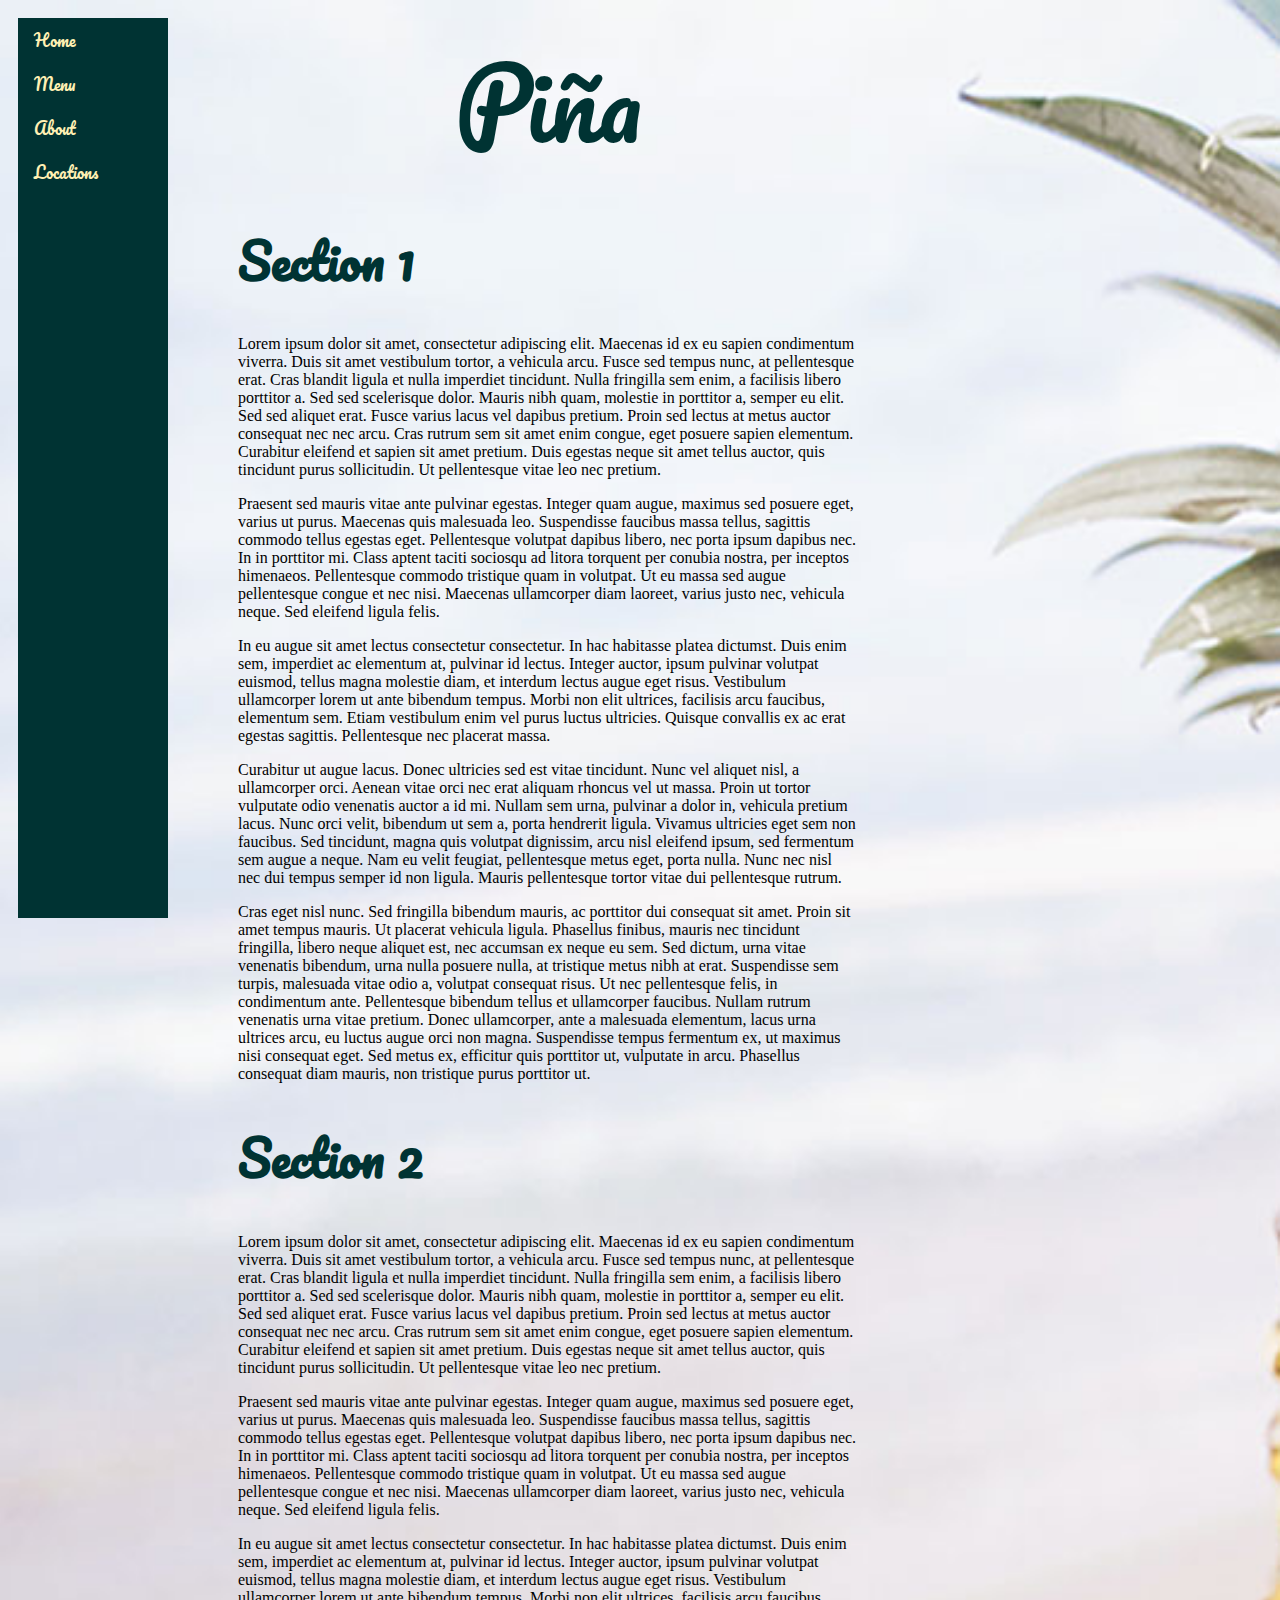
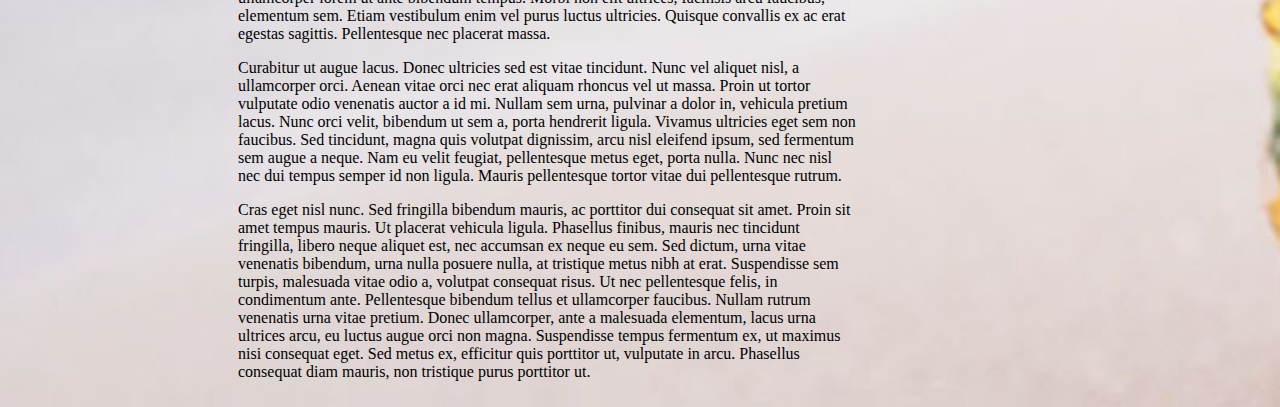
==== index.html @ 0e22da1b "text on about, home pages" ====
<!DOCTYPE html>
<html>
    <head>
        <meta charset="utf-8">
        <title>Home</title>
        <link rel="stylesheet" href="main.css">
        <link rel="stylesheet" type="text/css" href="https://fonts.googleapis.com/css?family=Pacifico">
    </head>
    <body>
    <div class="column1of2">
		<div id="nav" class="nav">
			<ul>
				<li><a href="index.html">Home</a></li>
				<li><a href="menu.html">Menu</a></li>
				<li><a href="about.html">About</a></li>
				<li><a href="location.html">Locations</a></li>
			</ul>
		</div>
	</div>
	<section>
	<div class="column2of2">
    	<header>Piña</header>
    	<h1>Section 1</h1>
    	<p>Lorem ipsum dolor sit amet, consectetur adipiscing elit. Maecenas id ex eu sapien condimentum viverra. Duis sit amet vestibulum tortor, a vehicula arcu. Fusce sed tempus nunc, at pellentesque erat. Cras blandit ligula et nulla imperdiet tincidunt. Nulla fringilla sem enim, a facilisis libero porttitor a. Sed sed scelerisque dolor. Mauris nibh quam, molestie in porttitor a, semper eu elit. Sed sed aliquet erat. Fusce varius lacus vel dapibus pretium. Proin sed lectus at metus auctor consequat nec nec arcu. Cras rutrum sem sit amet enim congue, eget posuere sapien elementum. Curabitur eleifend et sapien sit amet pretium. Duis egestas neque sit amet tellus auctor, quis tincidunt purus sollicitudin. Ut pellentesque vitae leo nec pretium.</p>

		<p>Praesent sed mauris vitae ante pulvinar egestas. Integer quam augue, maximus sed posuere eget, varius ut purus. Maecenas quis malesuada leo. Suspendisse faucibus massa tellus, sagittis commodo tellus egestas eget. Pellentesque volutpat dapibus libero, nec porta ipsum dapibus nec. In in porttitor mi. Class aptent taciti sociosqu ad litora torquent per conubia nostra, per inceptos himenaeos. Pellentesque commodo tristique quam in volutpat. Ut eu massa sed augue pellentesque congue et nec nisi. Maecenas ullamcorper diam laoreet, varius justo nec, vehicula neque. Sed eleifend ligula felis.</p>

		<p>In eu augue sit amet lectus consectetur consectetur. In hac habitasse platea dictumst. Duis enim sem, imperdiet ac elementum at, pulvinar id lectus. Integer auctor, ipsum pulvinar volutpat euismod, tellus magna molestie diam, et interdum lectus augue eget risus. Vestibulum ullamcorper lorem ut ante bibendum tempus. Morbi non elit ultrices, facilisis arcu faucibus, elementum sem. Etiam vestibulum enim vel purus luctus ultricies. Quisque convallis ex ac erat egestas sagittis. Pellentesque nec placerat massa.</p>

		<p>Curabitur ut augue lacus. Donec ultricies sed est vitae tincidunt. Nunc vel aliquet nisl, a ullamcorper orci. Aenean vitae orci nec erat aliquam rhoncus vel ut massa. Proin ut tortor vulputate odio venenatis auctor a id mi. Nullam sem urna, pulvinar a dolor in, vehicula pretium lacus. Nunc orci velit, bibendum ut sem a, porta hendrerit ligula. Vivamus ultricies eget sem non faucibus. Sed tincidunt, magna quis volutpat dignissim, arcu nisl eleifend ipsum, sed fermentum sem augue a neque. Nam eu velit feugiat, pellentesque metus eget, porta nulla. Nunc nec nisl nec dui tempus semper id non ligula. Mauris pellentesque tortor vitae dui pellentesque rutrum.</p>

		<p>Cras eget nisl nunc. Sed fringilla bibendum mauris, ac porttitor dui consequat sit amet. Proin sit amet tempus mauris. Ut placerat vehicula ligula. Phasellus finibus, mauris nec tincidunt fringilla, libero neque aliquet est, nec accumsan ex neque eu sem. Sed dictum, urna vitae venenatis bibendum, urna nulla posuere nulla, at tristique metus nibh at erat. Suspendisse sem turpis, malesuada vitae odio a, volutpat consequat risus. Ut nec pellentesque felis, in condimentum ante. Pellentesque bibendum tellus et ullamcorper faucibus. Nullam rutrum venenatis urna vitae pretium. Donec ullamcorper, ante a malesuada elementum, lacus urna ultrices arcu, eu luctus augue orci non magna. Suspendisse tempus fermentum ex, ut maximus nisi consequat eget. Sed metus ex, efficitur quis porttitor ut, vulputate in arcu. Phasellus consequat diam mauris, non tristique purus porttitor ut.</p>
   	<h1>Section 2</h1>
   	<p>Lorem ipsum dolor sit amet, consectetur adipiscing elit. Maecenas id ex eu sapien condimentum viverra. Duis sit amet vestibulum tortor, a vehicula arcu. Fusce sed tempus nunc, at pellentesque erat. Cras blandit ligula et nulla imperdiet tincidunt. Nulla fringilla sem enim, a facilisis libero porttitor a. Sed sed scelerisque dolor. Mauris nibh quam, molestie in porttitor a, semper eu elit. Sed sed aliquet erat. Fusce varius lacus vel dapibus pretium. Proin sed lectus at metus auctor consequat nec nec arcu. Cras rutrum sem sit amet enim congue, eget posuere sapien elementum. Curabitur eleifend et sapien sit amet pretium. Duis egestas neque sit amet tellus auctor, quis tincidunt purus sollicitudin. Ut pellentesque vitae leo nec pretium.</p>

	<p>Praesent sed mauris vitae ante pulvinar egestas. Integer quam augue, maximus sed posuere eget, varius ut purus. Maecenas quis malesuada leo. Suspendisse faucibus massa tellus, sagittis commodo tellus egestas eget. Pellentesque volutpat dapibus libero, nec porta ipsum dapibus nec. In in porttitor mi. Class aptent taciti sociosqu ad litora torquent per conubia nostra, per inceptos himenaeos. Pellentesque commodo tristique quam in volutpat. Ut eu massa sed augue pellentesque congue et nec nisi. Maecenas ullamcorper diam laoreet, varius justo nec, vehicula neque. Sed eleifend ligula felis.</p>

	<p>In eu augue sit amet lectus consectetur consectetur. In hac habitasse platea dictumst. Duis enim sem, imperdiet ac elementum at, pulvinar id lectus. Integer auctor, ipsum pulvinar volutpat euismod, tellus magna molestie diam, et interdum lectus augue eget risus. Vestibulum ullamcorper lorem ut ante bibendum tempus. Morbi non elit ultrices, facilisis arcu faucibus, elementum sem. Etiam vestibulum enim vel purus luctus ultricies. Quisque convallis ex ac erat egestas sagittis. Pellentesque nec placerat massa.</p>

	<p>Curabitur ut augue lacus. Donec ultricies sed est vitae tincidunt. Nunc vel aliquet nisl, a ullamcorper orci. Aenean vitae orci nec erat aliquam rhoncus vel ut massa. Proin ut tortor vulputate odio venenatis auctor a id mi. Nullam sem urna, pulvinar a dolor in, vehicula pretium lacus. Nunc orci velit, bibendum ut sem a, porta hendrerit ligula. Vivamus ultricies eget sem non faucibus. Sed tincidunt, magna quis volutpat dignissim, arcu nisl eleifend ipsum, sed fermentum sem augue a neque. Nam eu velit feugiat, pellentesque metus eget, porta nulla. Nunc nec nisl nec dui tempus semper id non ligula. Mauris pellentesque tortor vitae dui pellentesque rutrum.</p>

	<p>Cras eget nisl nunc. Sed fringilla bibendum mauris, ac porttitor dui consequat sit amet. Proin sit amet tempus mauris. Ut placerat vehicula ligula. Phasellus finibus, mauris nec tincidunt fringilla, libero neque aliquet est, nec accumsan ex neque eu sem. Sed dictum, urna vitae venenatis bibendum, urna nulla posuere nulla, at tristique metus nibh at erat. Suspendisse sem turpis, malesuada vitae odio a, volutpat consequat risus. Ut nec pellentesque felis, in condimentum ante. Pellentesque bibendum tellus et ullamcorper faucibus. Nullam rutrum venenatis urna vitae pretium. Donec ullamcorper, ante a malesuada elementum, lacus urna ultrices arcu, eu luctus augue orci non magna. Suspendisse tempus fermentum ex, ut maximus nisi consequat eget. Sed metus ex, efficitur quis porttitor ut, vulputate in arcu. Phasellus consequat diam mauris, non tristique purus porttitor ut.</p>
	
    </div>
    </section>
    </body>
</html>
---- main.css ----
ul {
    list-style-type: none;
    margin: 0;
    padding: 0;
    width: 150px;
    background-color: #003333;
    height: 100%;
    position: fixed;
    overflow: auto;
}

li a {
    display: block;
    color: rgb(255, 240, 179);
    padding: 8px 0 8px 16px;
    text-decoration: none;
    font-family: 'Pacifico', serif;
    
}
li a:hover {
    background-color: rgb(255, 240, 179);
    color: #003333;
}
.active {
     background-color: rgb(255, 240, 179);
    color: #003333;
}

.column1of2 {
	float: left;
	width: 200px;
	margin: 10px;
}
.column2of2 {
	float: left;
	width: 620px;
	margin: 10px;
}



@media (min-width: 768px) {
    body {
    	font-family: Georgia, serif;
        color: #000000;
        background-image: url("pineapple-beach360.jpg");
        background-size: cover;
        background-repeat: no-repeat;
}
  header {
  		font-size: 400%; 
  		font-family: 'Pacifico', serif;
  		text-align: center;
  		color: #003333;
    
}

h1 {
		font-size: 200%; 
  		font-family: 'Pacifico', serif;
  		text-align: left;
  		color: #003333;
}

@media (min-width: 992px) {
    body {
    	font-family: Georgia, serif;
        color: #000000;
        background-image: url("pineapple-beach768.jpg");
		background-size: cover;
		background-repeat: no-repeat; 
}
    header {
    	font-size: 500%;
    	font-family: 'Pacifico', serif;
    	text-align: center;
    	color: #003333;
}
 h1 {
		font-size: 250%; 
  		font-family: 'Pacifico', serif;
  		text-align: left;
  		color: #003333;
}  
}

@media (min-width: 1200px) {
    body {
    	font-family: Georgia, serif;
        color: #000000;
        background-image: url("pineapple-beach1024.jpg");
		background-size: cover; 
		background-repeat: no-repeat;
}
    header {
    	font-size: 600%;
    	font-family: 'Pacifico', serif;
    	text-align: center;
    	color: #003333;
}
h1 {
		font-size: 300%; 
  		font-family: 'Pacifico', serif;
  		text-align: left;
  		color: #003333;
}
}
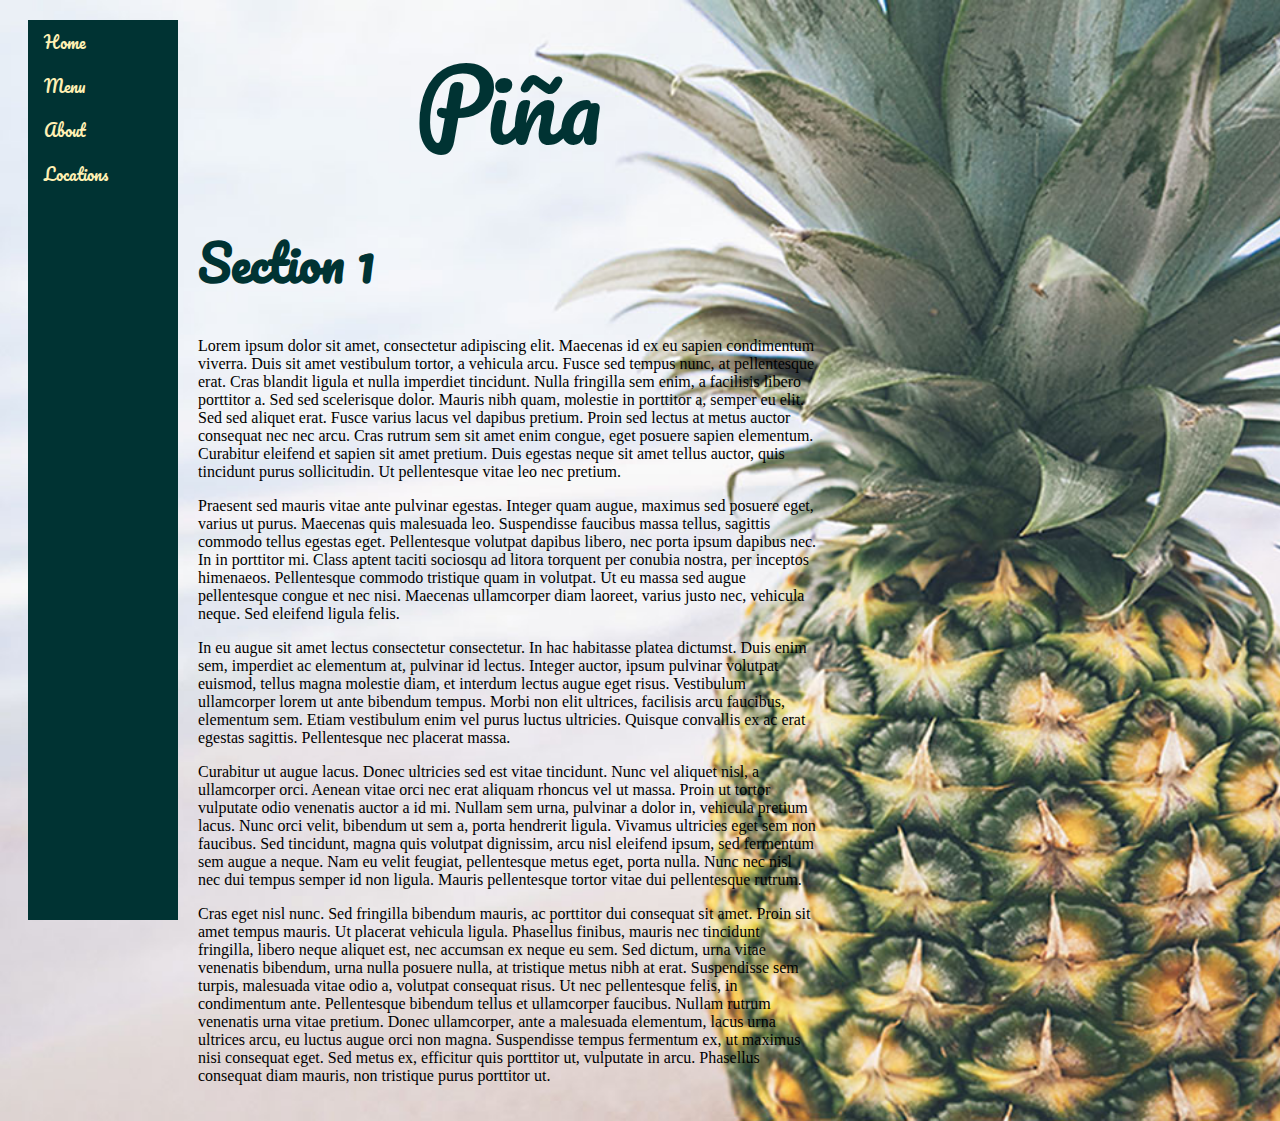
==== commit 5f7a15b5: "adding meta information, deleting extra files" ====
--- a/index.html
+++ b/index.html
@@ -2,11 +2,14 @@
 <html>
     <head>
         <meta charset="utf-8">
+        <meta name="description" content="Project 2">
+		<meta name="author" content="Sarah Monnier">
         <title>Home</title>
         <link rel="stylesheet" href="main.css">
         <link rel="stylesheet" type="text/css" href="https://fonts.googleapis.com/css?family=Pacifico">
     </head>
     <body>
+    <div class="container">
     <div class="column1of2">
 		<div id="nav" class="nav">
 			<ul>
@@ -30,19 +33,10 @@
 		<p>Curabitur ut augue lacus. Donec ultricies sed est vitae tincidunt. Nunc vel aliquet nisl, a ullamcorper orci. Aenean vitae orci nec erat aliquam rhoncus vel ut massa. Proin ut tortor vulputate odio venenatis auctor a id mi. Nullam sem urna, pulvinar a dolor in, vehicula pretium lacus. Nunc orci velit, bibendum ut sem a, porta hendrerit ligula. Vivamus ultricies eget sem non faucibus. Sed tincidunt, magna quis volutpat dignissim, arcu nisl eleifend ipsum, sed fermentum sem augue a neque. Nam eu velit feugiat, pellentesque metus eget, porta nulla. Nunc nec nisl nec dui tempus semper id non ligula. Mauris pellentesque tortor vitae dui pellentesque rutrum.</p>
 
 		<p>Cras eget nisl nunc. Sed fringilla bibendum mauris, ac porttitor dui consequat sit amet. Proin sit amet tempus mauris. Ut placerat vehicula ligula. Phasellus finibus, mauris nec tincidunt fringilla, libero neque aliquet est, nec accumsan ex neque eu sem. Sed dictum, urna vitae venenatis bibendum, urna nulla posuere nulla, at tristique metus nibh at erat. Suspendisse sem turpis, malesuada vitae odio a, volutpat consequat risus. Ut nec pellentesque felis, in condimentum ante. Pellentesque bibendum tellus et ullamcorper faucibus. Nullam rutrum venenatis urna vitae pretium. Donec ullamcorper, ante a malesuada elementum, lacus urna ultrices arcu, eu luctus augue orci non magna. Suspendisse tempus fermentum ex, ut maximus nisi consequat eget. Sed metus ex, efficitur quis porttitor ut, vulputate in arcu. Phasellus consequat diam mauris, non tristique purus porttitor ut.</p>
-   	<h1>Section 2</h1>
-   	<p>Lorem ipsum dolor sit amet, consectetur adipiscing elit. Maecenas id ex eu sapien condimentum viverra. Duis sit amet vestibulum tortor, a vehicula arcu. Fusce sed tempus nunc, at pellentesque erat. Cras blandit ligula et nulla imperdiet tincidunt. Nulla fringilla sem enim, a facilisis libero porttitor a. Sed sed scelerisque dolor. Mauris nibh quam, molestie in porttitor a, semper eu elit. Sed sed aliquet erat. Fusce varius lacus vel dapibus pretium. Proin sed lectus at metus auctor consequat nec nec arcu. Cras rutrum sem sit amet enim congue, eget posuere sapien elementum. Curabitur eleifend et sapien sit amet pretium. Duis egestas neque sit amet tellus auctor, quis tincidunt purus sollicitudin. Ut pellentesque vitae leo nec pretium.</p>
-
-	<p>Praesent sed mauris vitae ante pulvinar egestas. Integer quam augue, maximus sed posuere eget, varius ut purus. Maecenas quis malesuada leo. Suspendisse faucibus massa tellus, sagittis commodo tellus egestas eget. Pellentesque volutpat dapibus libero, nec porta ipsum dapibus nec. In in porttitor mi. Class aptent taciti sociosqu ad litora torquent per conubia nostra, per inceptos himenaeos. Pellentesque commodo tristique quam in volutpat. Ut eu massa sed augue pellentesque congue et nec nisi. Maecenas ullamcorper diam laoreet, varius justo nec, vehicula neque. Sed eleifend ligula felis.</p>
-
-	<p>In eu augue sit amet lectus consectetur consectetur. In hac habitasse platea dictumst. Duis enim sem, imperdiet ac elementum at, pulvinar id lectus. Integer auctor, ipsum pulvinar volutpat euismod, tellus magna molestie diam, et interdum lectus augue eget risus. Vestibulum ullamcorper lorem ut ante bibendum tempus. Morbi non elit ultrices, facilisis arcu faucibus, elementum sem. Etiam vestibulum enim vel purus luctus ultricies. Quisque convallis ex ac erat egestas sagittis. Pellentesque nec placerat massa.</p>
-
-	<p>Curabitur ut augue lacus. Donec ultricies sed est vitae tincidunt. Nunc vel aliquet nisl, a ullamcorper orci. Aenean vitae orci nec erat aliquam rhoncus vel ut massa. Proin ut tortor vulputate odio venenatis auctor a id mi. Nullam sem urna, pulvinar a dolor in, vehicula pretium lacus. Nunc orci velit, bibendum ut sem a, porta hendrerit ligula. Vivamus ultricies eget sem non faucibus. Sed tincidunt, magna quis volutpat dignissim, arcu nisl eleifend ipsum, sed fermentum sem augue a neque. Nam eu velit feugiat, pellentesque metus eget, porta nulla. Nunc nec nisl nec dui tempus semper id non ligula. Mauris pellentesque tortor vitae dui pellentesque rutrum.</p>
-
-	<p>Cras eget nisl nunc. Sed fringilla bibendum mauris, ac porttitor dui consequat sit amet. Proin sit amet tempus mauris. Ut placerat vehicula ligula. Phasellus finibus, mauris nec tincidunt fringilla, libero neque aliquet est, nec accumsan ex neque eu sem. Sed dictum, urna vitae venenatis bibendum, urna nulla posuere nulla, at tristique metus nibh at erat. Suspendisse sem turpis, malesuada vitae odio a, volutpat consequat risus. Ut nec pellentesque felis, in condimentum ante. Pellentesque bibendum tellus et ullamcorper faucibus. Nullam rutrum venenatis urna vitae pretium. Donec ullamcorper, ante a malesuada elementum, lacus urna ultrices arcu, eu luctus augue orci non magna. Suspendisse tempus fermentum ex, ut maximus nisi consequat eget. Sed metus ex, efficitur quis porttitor ut, vulputate in arcu. Phasellus consequat diam mauris, non tristique purus porttitor ut.</p>
-	
+   
     </div>
     </section>
+    </div>
     </body>
 </html>
     --- a/main.css
+++ b/main.css
@@ -29,7 +29,7 @@
 
 .column1of2 {
 	float: left;
-	width: 200px;
+	width: 150px;
 	margin: 10px;
 }
 .column2of2 {
@@ -38,16 +38,32 @@
 	margin: 10px;
 }
 
+.container {
+    margin: 5px 4%;
+}
+.container::after, .row::after {
+    clear: both;
+    display: table;
+    content: "";
+}
+.col {
+    float: left;
+    display: block;
+}
 
+.col:last-child {
+    margin: 0;
+}
+body {
+    	font-family: Georgia, serif;
+        color: #000000;
+        background-image: url("pineapple-beach1024.jpg");
+		background-size: cover; 
+		background-repeat: no-repeat;
+}
 
 @media (min-width: 768px) {
-    body {
-    	font-family: Georgia, serif;
-        color: #000000;
-        background-image: url("pineapple-beach360.jpg");
-        background-size: cover;
-        background-repeat: no-repeat;
-}
+  
   header {
   		font-size: 400%; 
   		font-family: 'Pacifico', serif;
@@ -62,15 +78,13 @@
   		text-align: left;
   		color: #003333;
 }
+.container {
+        width: 750px;
+        margin: 10px;
+    }
 
 @media (min-width: 992px) {
-    body {
-    	font-family: Georgia, serif;
-        color: #000000;
-        background-image: url("pineapple-beach768.jpg");
-		background-size: cover;
-		background-repeat: no-repeat; 
-}
+
     header {
     	font-size: 500%;
     	font-family: 'Pacifico', serif;
@@ -83,16 +97,14 @@
   		text-align: left;
   		color: #003333;
 }  
+.container {
+        width: 960px;
+        margin: 10px;
+}	
 }
 
 @media (min-width: 1200px) {
-    body {
-    	font-family: Georgia, serif;
-        color: #000000;
-        background-image: url("pineapple-beach1024.jpg");
-		background-size: cover; 
-		background-repeat: no-repeat;
-}
+ 
     header {
     	font-size: 600%;
     	font-family: 'Pacifico', serif;
@@ -105,4 +117,9 @@
   		text-align: left;
   		color: #003333;
 }
+  .container {
+        width: 1000px;
+        margin: 10px;
 }
+
+}
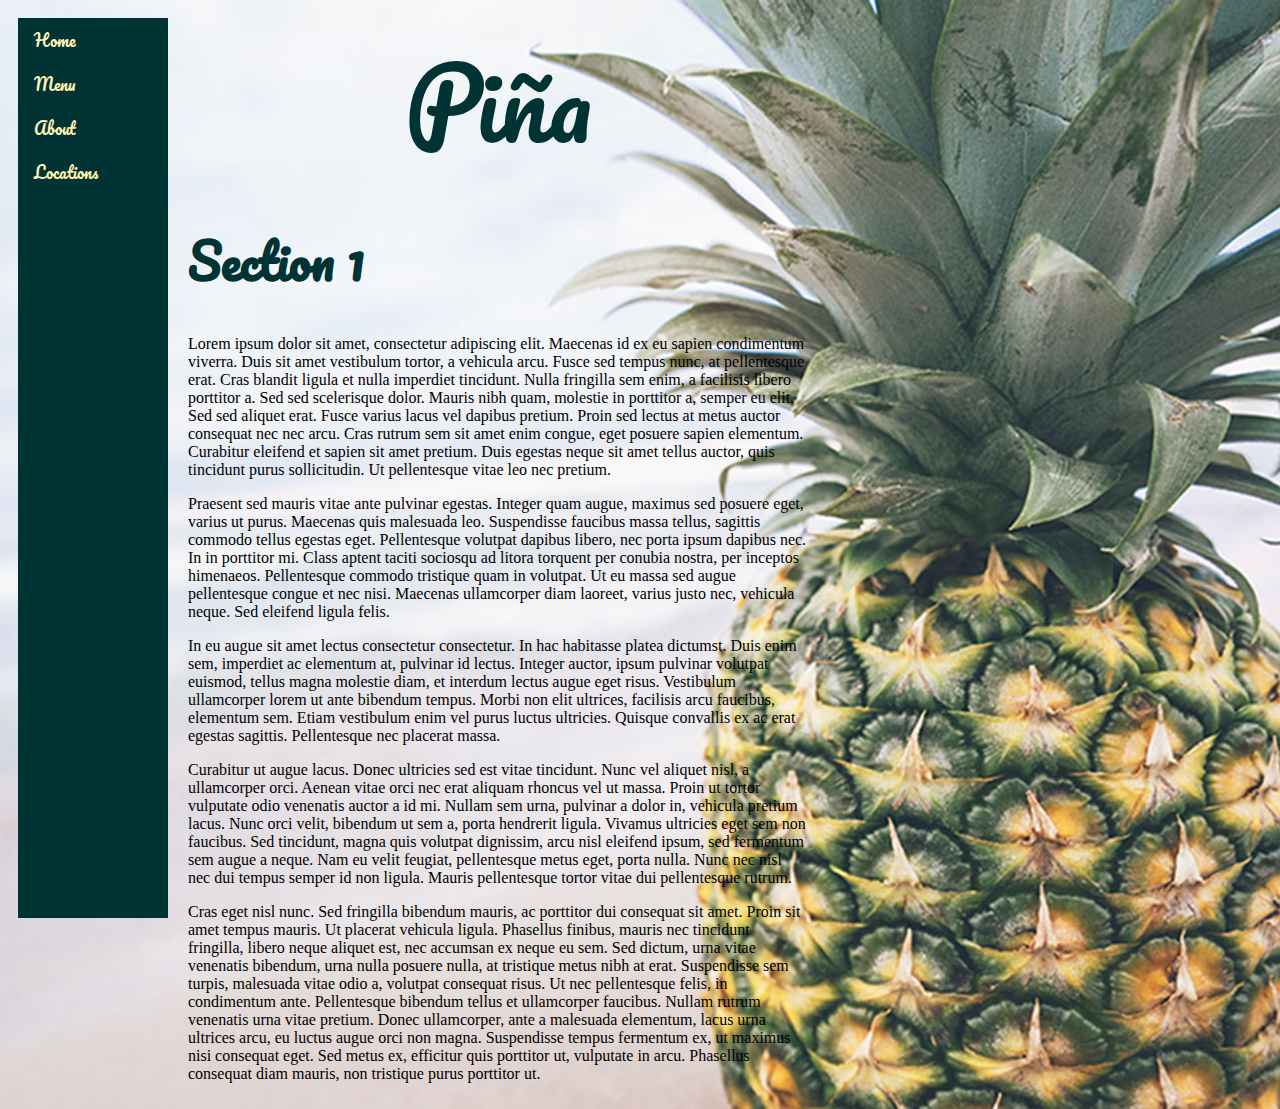
==== commit b1399493: "locations page" ====
--- a/index.html
+++ b/index.html
@@ -9,7 +9,6 @@
         <link rel="stylesheet" type="text/css" href="https://fonts.googleapis.com/css?family=Pacifico">
     </head>
     <body>
-    <div class="container">
     <div class="column1of2">
 		<div id="nav" class="nav">
 			<ul>
@@ -36,7 +35,6 @@
    
     </div>
     </section>
-    </div>
     </body>
 </html>
     --- a/main.css
+++ b/main.css
@@ -82,6 +82,7 @@
         width: 750px;
         margin: 10px;
     }
+}
 
 @media (min-width: 992px) {
 
@@ -105,7 +106,7 @@
 
 @media (min-width: 1200px) {
  
-    header {
+header {
     	font-size: 600%;
     	font-family: 'Pacifico', serif;
     	text-align: center;
@@ -117,7 +118,7 @@
   		text-align: left;
   		color: #003333;
 }
-  .container {
+.container {
         width: 1000px;
         margin: 10px;
 }
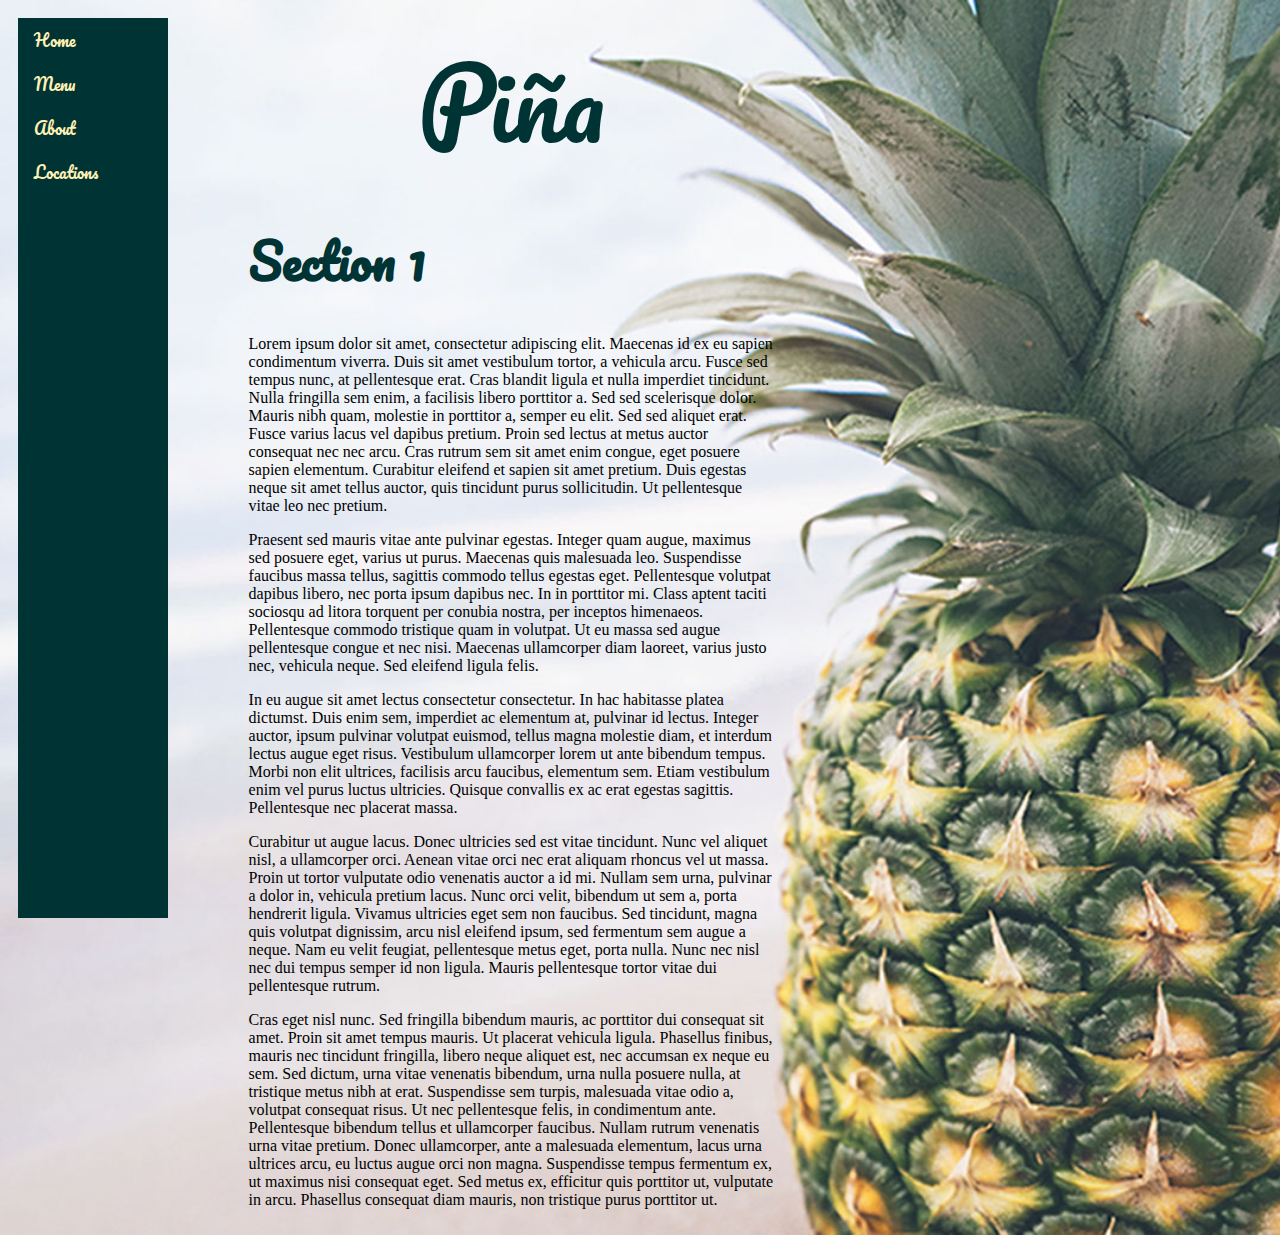
==== commit 9db232fa: "changing columns to be responsive" ====
--- a/index.html
+++ b/index.html
@@ -9,7 +9,7 @@
         <link rel="stylesheet" type="text/css" href="https://fonts.googleapis.com/css?family=Pacifico">
     </head>
     <body>
-    <div class="column1of2">
+    <div class="col-2">
 		<div id="nav" class="nav">
 			<ul>
 				<li><a href="index.html">Home</a></li>
@@ -20,7 +20,7 @@
 		</div>
 	</div>
 	<section>
-	<div class="column2of2">
+	<div class="col-5">
     	<header>Piña</header>
     	<h1>Section 1</h1>
     	<p>Lorem ipsum dolor sit amet, consectetur adipiscing elit. Maecenas id ex eu sapien condimentum viverra. Duis sit amet vestibulum tortor, a vehicula arcu. Fusce sed tempus nunc, at pellentesque erat. Cras blandit ligula et nulla imperdiet tincidunt. Nulla fringilla sem enim, a facilisis libero porttitor a. Sed sed scelerisque dolor. Mauris nibh quam, molestie in porttitor a, semper eu elit. Sed sed aliquet erat. Fusce varius lacus vel dapibus pretium. Proin sed lectus at metus auctor consequat nec nec arcu. Cras rutrum sem sit amet enim congue, eget posuere sapien elementum. Curabitur eleifend et sapien sit amet pretium. Duis egestas neque sit amet tellus auctor, quis tincidunt purus sollicitudin. Ut pellentesque vitae leo nec pretium.</p>
--- a/main.css
+++ b/main.css
@@ -1,3 +1,20 @@
+.col-1 {width: 8.33%;}
+.col-2 {width: 16.66%;}
+.col-3 {width: 25%;}
+.col-4 {width: 33.33%;}
+.col-5 {width: 41.66%;}
+.col-6 {width: 50%;}
+.col-7 {width: 58.33%;}
+.col-8 {width: 66.66%;}
+.col-9 {width: 75%;}
+.col-10 {width: 83.33%;}
+.col-11 {width: 91.66%;}
+.col-12 {width: 100%;}
+
+[class*="col-"] {
+    float: left;
+    margin: 10px;
+}
 
 ul {
     list-style-type: none;
@@ -27,19 +44,9 @@
     color: #003333;
 }
 
-.column1of2 {
-	float: left;
-	width: 150px;
-	margin: 10px;
-}
-.column2of2 {
-	float: left;
-	width: 620px;
-	margin: 10px;
-}
 
 .container {
-    margin: 5px 4%;
+    margin: 10px 4%;
 }
 .container::after, .row::after {
     clear: both;
@@ -57,11 +64,24 @@
 body {
     	font-family: Georgia, serif;
         color: #000000;
-        background-image: url("pineapple-beach1024.jpg");
+        background-image: url("pineapple-beach1280.jpg");
 		background-size: cover; 
 		background-repeat: no-repeat;
 }
-
+@media (max-width: 768px) {
+	.column1of2 {
+	float: left;
+	clear: left;
+	width: 100%px;
+	margin: 10px;
+}
+.column2of2 {
+	float: left;
+	clear: left;
+	width: 100%;
+	margin: 10px;
+}
+}
 @media (min-width: 768px) {
   
   header {
@@ -78,10 +98,28 @@
   		text-align: left;
   		color: #003333;
 }
+h2 {
+		font-size: 100%; 
+  		font-family: 'Pacifico', serif;
+  		text-align: left;
+  		color: #003333;
+}
 .container {
         width: 750px;
         margin: 10px;
     }
+    .column1of2 {
+	float: left;
+	width: 150px;
+	margin: 10px;
+}
+.column2of2 {
+	float: left;
+	width: 620px;
+	margin: 10px;
+}
+
+
 }
 
 @media (min-width: 992px) {
@@ -98,10 +136,27 @@
   		text-align: left;
   		color: #003333;
 }  
+ h2 {
+		font-size: 150%; 
+  		font-family: 'Pacifico', serif;
+  		text-align: left;
+  		color: #003333;
+}  
 .container {
         width: 960px;
         margin: 10px;
 }	
+
+.column1of2 {
+	float: left;
+	width: 150px;
+	margin: 10px;
+}
+.column2of2 {
+	float: left;
+	width: 620px;
+	margin: 10px;
+}
 }
 
 @media (min-width: 1200px) {
@@ -118,9 +173,26 @@
   		text-align: left;
   		color: #003333;
 }
+h2 {
+		font-size: 200%; 
+  		font-family: 'Pacifico', serif;
+  		text-align: left;
+  		color: #003333;
+}
 .container {
         width: 1000px;
         margin: 10px;
 }
 
+.column1of2 {
+	float: left;
+	width: 150px;
+	margin: 10px;
 }
+.column2of2 {
+	float: left;
+	width: 620px;
+	margin: 10px;
+}
+
+}
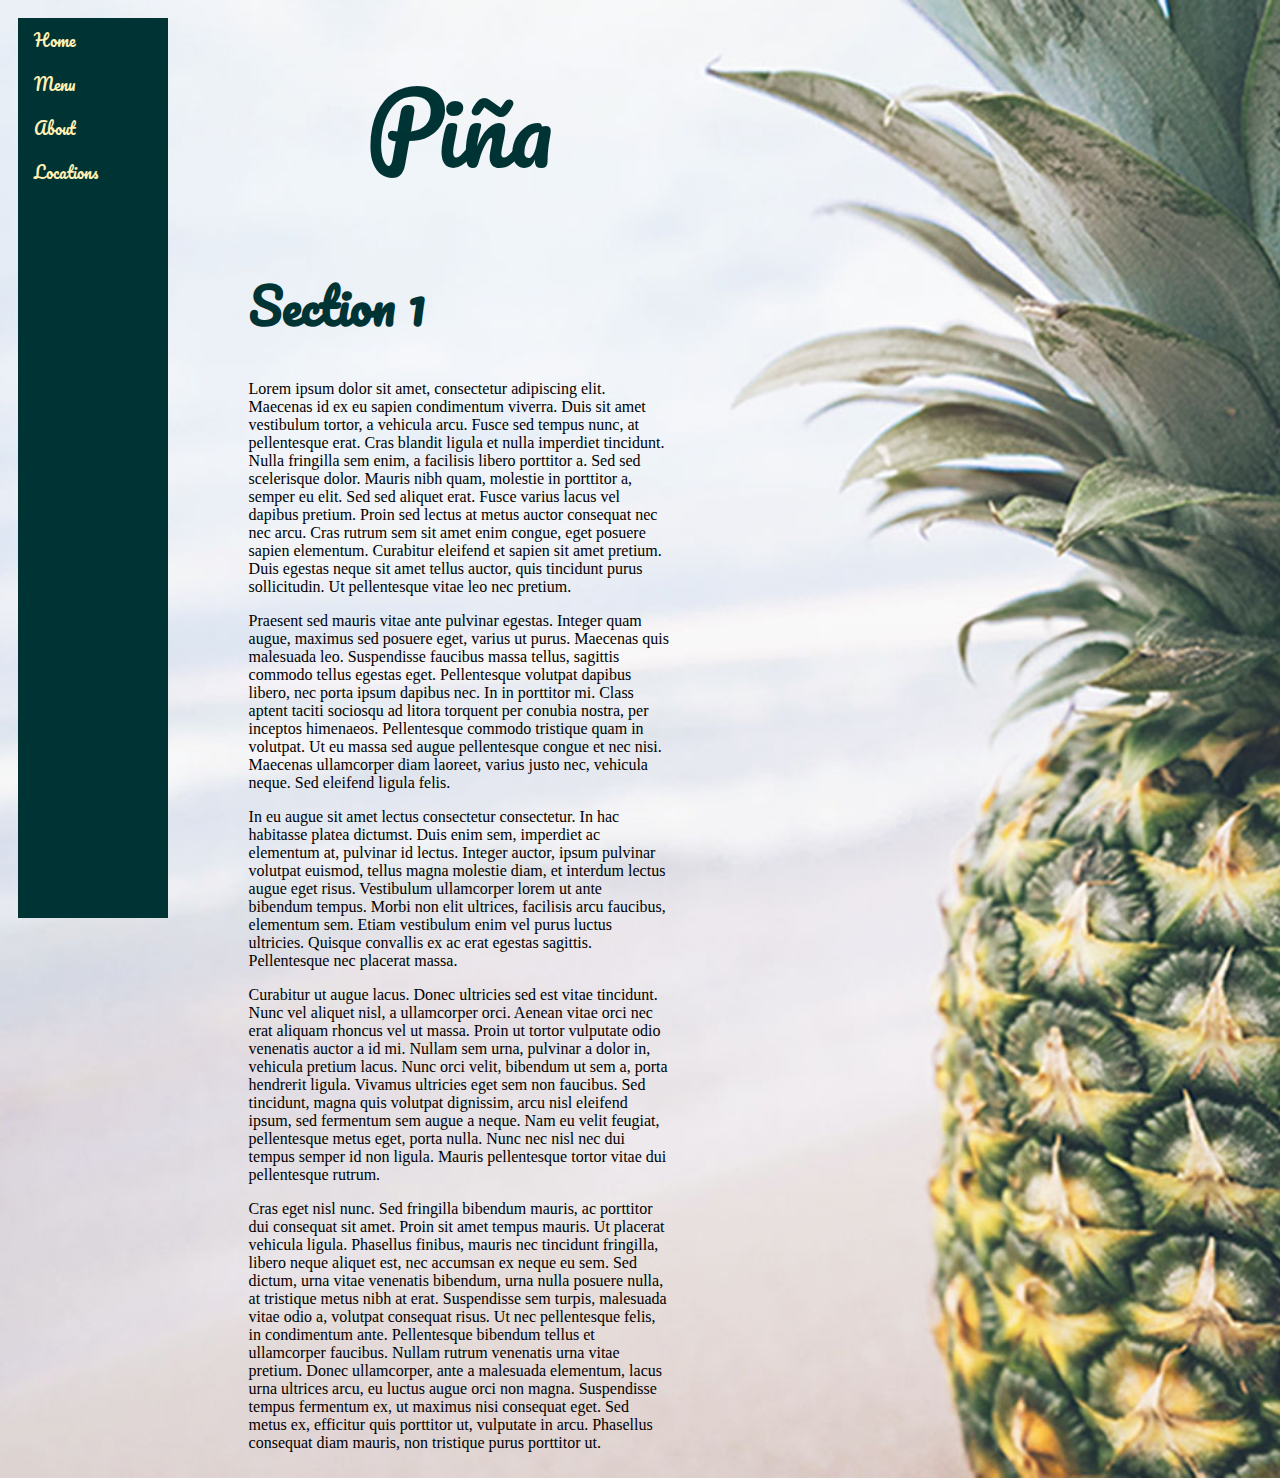
==== commit 6bda1b6c: "responsive nav bar" ====
--- a/index.html
+++ b/index.html
@@ -20,7 +20,7 @@
 		</div>
 	</div>
 	<section>
-	<div class="col-5">
+	<div class="col-4">
     	<header>Piña</header>
     	<h1>Section 1</h1>
     	<p>Lorem ipsum dolor sit amet, consectetur adipiscing elit. Maecenas id ex eu sapien condimentum viverra. Duis sit amet vestibulum tortor, a vehicula arcu. Fusce sed tempus nunc, at pellentesque erat. Cras blandit ligula et nulla imperdiet tincidunt. Nulla fringilla sem enim, a facilisis libero porttitor a. Sed sed scelerisque dolor. Mauris nibh quam, molestie in porttitor a, semper eu elit. Sed sed aliquet erat. Fusce varius lacus vel dapibus pretium. Proin sed lectus at metus auctor consequat nec nec arcu. Cras rutrum sem sit amet enim congue, eget posuere sapien elementum. Curabitur eleifend et sapien sit amet pretium. Duis egestas neque sit amet tellus auctor, quis tincidunt purus sollicitudin. Ut pellentesque vitae leo nec pretium.</p>
--- a/main.css
+++ b/main.css
@@ -1,3 +1,96 @@
+
+
+
+.container {
+    margin: 10px 4%;
+}
+.container::after, .row::after {
+    clear: both;
+    display: table;
+    content: "";
+}
+.col {
+    float: left;
+    display: block;
+}
+
+.col:last-child {
+    margin: 0;
+}
+body {
+    	font-family: Georgia, serif;
+        color: #000000;
+        background-image: url("pineapple-beach1280.jpg");
+		background-size: cover; 
+		background-repeat: no-repeat;
+}
+header {
+	margin: 5px;
+	padding: 20px;
+}
+@media (max-width: 768px) {
+	
+.col-2 {width: 100%;}
+.col-4 {width: 100%;}
+
+
+[class*="col-"] {
+    float: left;
+    margin: 10px;
+}
+
+ul {
+    list-style-type: none;
+    margin: 0;
+    padding: 0;
+    overflow: hidden;
+    background-color: #003333;
+    position: absolute;
+}
+
+li {
+    float: left;
+}
+
+li a {
+    display: block;
+    color: rgb(255, 240, 179);
+    text-align: center;
+    padding: 14px 16px;
+    text-decoration: none;
+    font-family: 'Pacifico', serif;
+}
+
+li a:hover {
+     background-color: rgb(255, 240, 179);
+    color: #003333;
+}
+.active {
+     background-color: rgb(255, 240, 179);
+    color: #003333;
+}
+  header {
+  		font-size: 300%; 
+  		font-family: 'Pacifico', serif;
+  		text-align: center;
+  		color: #003333;
+    
+}
+
+h1 {
+		font-size: 150%; 
+  		font-family: 'Pacifico', serif;
+  		text-align: left;
+  		color: #003333;
+}
+h2 {
+		font-size: 75%; 
+  		font-family: 'Pacifico', serif;
+  		text-align: left;
+  		color: #003333;
+}
+}
+@media (min-width: 768px) {
 .col-1 {width: 8.33%;}
 .col-2 {width: 16.66%;}
 .col-3 {width: 25%;}
@@ -21,8 +114,8 @@
     margin: 0;
     padding: 0;
     width: 150px;
+    height: 100%;
     background-color: #003333;
-    height: 100%;
     position: fixed;
     overflow: auto;
 }
@@ -43,47 +136,6 @@
      background-color: rgb(255, 240, 179);
     color: #003333;
 }
-
-
-.container {
-    margin: 10px 4%;
-}
-.container::after, .row::after {
-    clear: both;
-    display: table;
-    content: "";
-}
-.col {
-    float: left;
-    display: block;
-}
-
-.col:last-child {
-    margin: 0;
-}
-body {
-    	font-family: Georgia, serif;
-        color: #000000;
-        background-image: url("pineapple-beach1280.jpg");
-		background-size: cover; 
-		background-repeat: no-repeat;
-}
-@media (max-width: 768px) {
-	.column1of2 {
-	float: left;
-	clear: left;
-	width: 100%px;
-	margin: 10px;
-}
-.column2of2 {
-	float: left;
-	clear: left;
-	width: 100%;
-	margin: 10px;
-}
-}
-@media (min-width: 768px) {
-  
   header {
   		font-size: 400%; 
   		font-family: 'Pacifico', serif;
@@ -108,23 +160,30 @@
         width: 750px;
         margin: 10px;
     }
-    .column1of2 {
-	float: left;
-	width: 150px;
-	margin: 10px;
-}
-.column2of2 {
-	float: left;
-	width: 620px;
-	margin: 10px;
-}
 
 
 }
 
 @media (min-width: 992px) {
 
-    header {
+   .col-1 {width: 8.33%;}
+.col-2 {width: 16.66%;}
+.col-3 {width: 25%;}
+.col-4 {width: 33.33%;}
+.col-5 {width: 41.66%;}
+.col-6 {width: 50%;}
+.col-7 {width: 58.33%;}
+.col-8 {width: 66.66%;}
+.col-9 {width: 75%;}
+.col-10 {width: 83.33%;}
+.col-11 {width: 91.66%;}
+.col-12 {width: 100%;}
+
+[class*="col-"] {
+    float: left;
+    margin: 10px;
+}
+ header {
     	font-size: 500%;
     	font-family: 'Pacifico', serif;
     	text-align: center;
@@ -147,20 +206,28 @@
         margin: 10px;
 }	
 
-.column1of2 {
-	float: left;
-	width: 150px;
-	margin: 10px;
-}
-.column2of2 {
-	float: left;
-	width: 620px;
-	margin: 10px;
-}
+
 }
 
 @media (min-width: 1200px) {
  
+.col-1 {width: 8.33%;}
+.col-2 {width: 16.66%;}
+.col-3 {width: 25%;}
+.col-4 {width: 33.33%;}
+.col-5 {width: 41.66%;}
+.col-6 {width: 50%;}
+.col-7 {width: 58.33%;}
+.col-8 {width: 66.66%;}
+.col-9 {width: 75%;}
+.col-10 {width: 83.33%;}
+.col-11 {width: 91.66%;}
+.col-12 {width: 100%;}
+
+[class*="col-"] {
+    float: left;
+    margin: 10px;
+}
 header {
     	font-size: 600%;
     	font-family: 'Pacifico', serif;
@@ -184,15 +251,6 @@
         margin: 10px;
 }
 
-.column1of2 {
-	float: left;
-	width: 150px;
-	margin: 10px;
-}
-.column2of2 {
-	float: left;
-	width: 620px;
-	margin: 10px;
-}
-
-}
+
+
+}
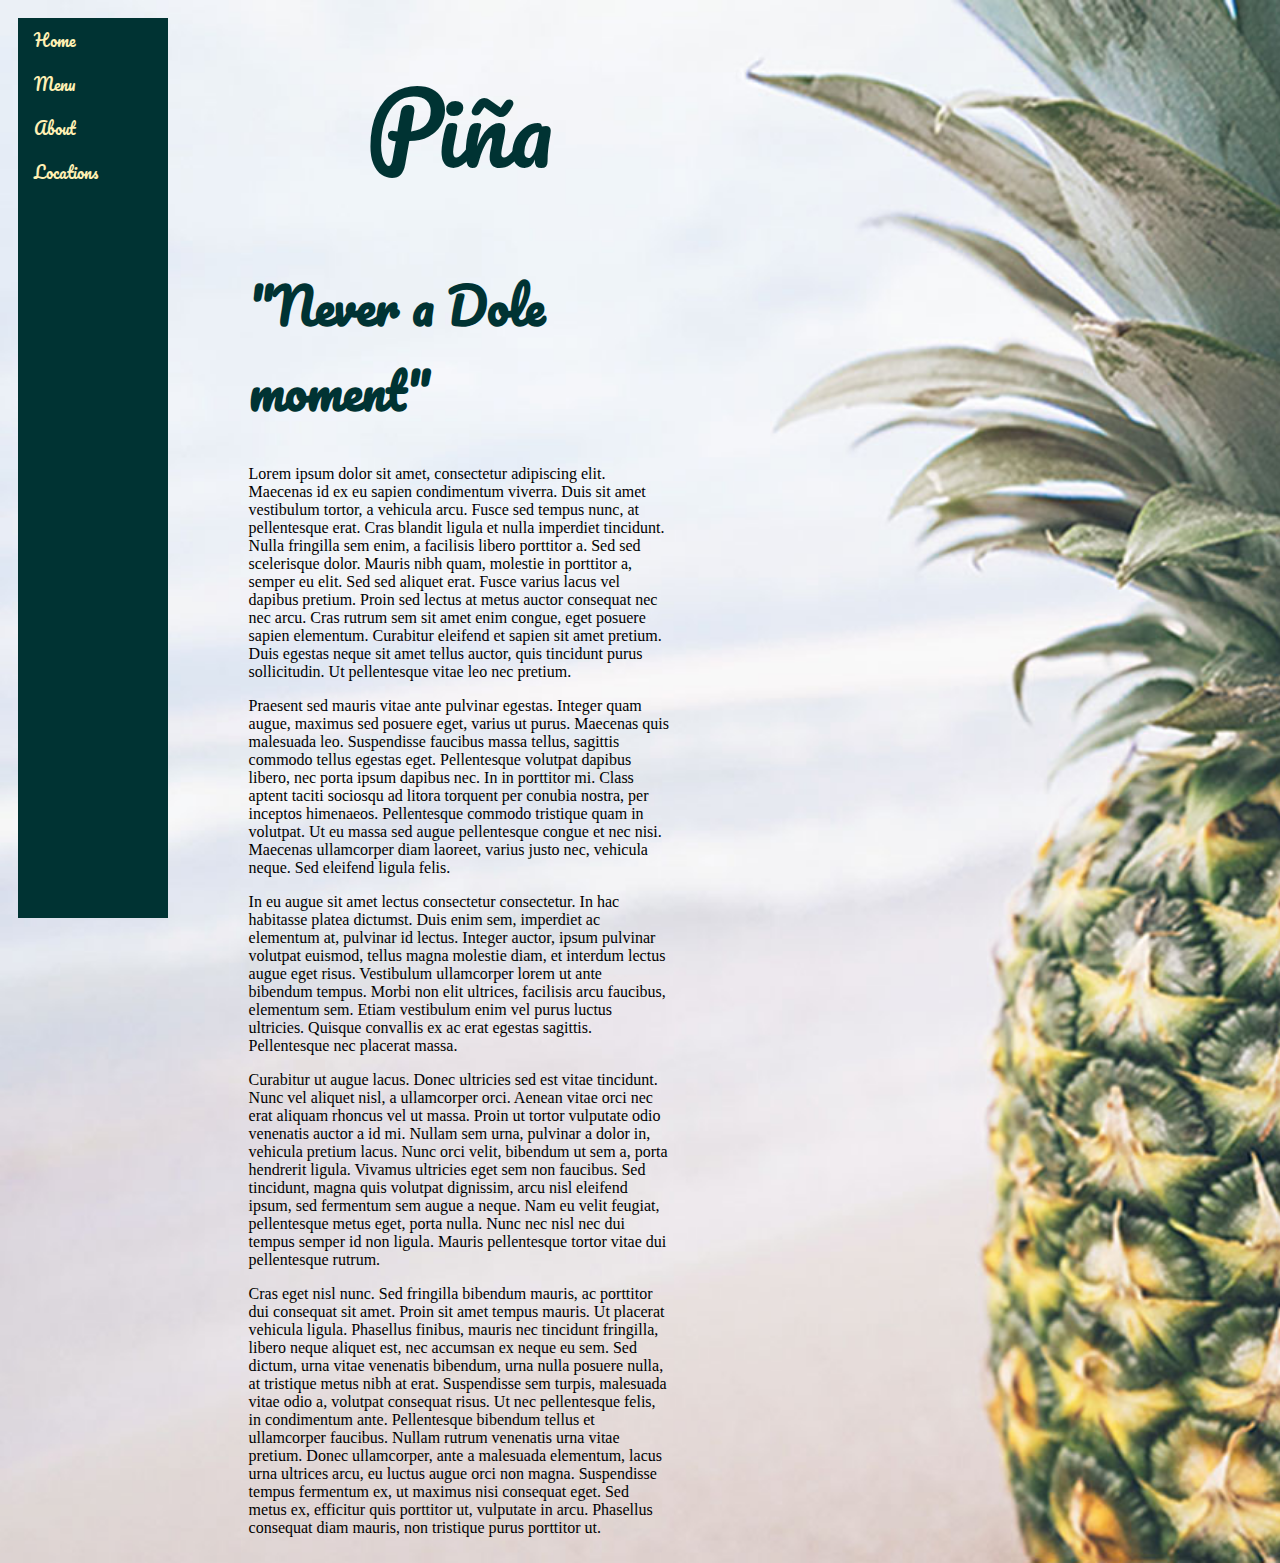
==== commit 8bf1f67c: "fixing home page" ====
--- a/index.html
+++ b/index.html
@@ -22,7 +22,7 @@
 	<section>
 	<div class="col-4">
     	<header>Piña</header>
-    	<h1>Section 1</h1>
+    	<h1>"Never a Dole moment"</h1>
     	<p>Lorem ipsum dolor sit amet, consectetur adipiscing elit. Maecenas id ex eu sapien condimentum viverra. Duis sit amet vestibulum tortor, a vehicula arcu. Fusce sed tempus nunc, at pellentesque erat. Cras blandit ligula et nulla imperdiet tincidunt. Nulla fringilla sem enim, a facilisis libero porttitor a. Sed sed scelerisque dolor. Mauris nibh quam, molestie in porttitor a, semper eu elit. Sed sed aliquet erat. Fusce varius lacus vel dapibus pretium. Proin sed lectus at metus auctor consequat nec nec arcu. Cras rutrum sem sit amet enim congue, eget posuere sapien elementum. Curabitur eleifend et sapien sit amet pretium. Duis egestas neque sit amet tellus auctor, quis tincidunt purus sollicitudin. Ut pellentesque vitae leo nec pretium.</p>
 
 		<p>Praesent sed mauris vitae ante pulvinar egestas. Integer quam augue, maximus sed posuere eget, varius ut purus. Maecenas quis malesuada leo. Suspendisse faucibus massa tellus, sagittis commodo tellus egestas eget. Pellentesque volutpat dapibus libero, nec porta ipsum dapibus nec. In in porttitor mi. Class aptent taciti sociosqu ad litora torquent per conubia nostra, per inceptos himenaeos. Pellentesque commodo tristique quam in volutpat. Ut eu massa sed augue pellentesque congue et nec nisi. Maecenas ullamcorper diam laoreet, varius justo nec, vehicula neque. Sed eleifend ligula felis.</p>
--- a/main.css
+++ b/main.css
@@ -1,5 +1,3 @@
-
-
 
 .container {
     margin: 10px 4%;
@@ -46,6 +44,7 @@
     overflow: hidden;
     background-color: #003333;
     position: absolute;
+    width:100%;
 }
 
 li {
